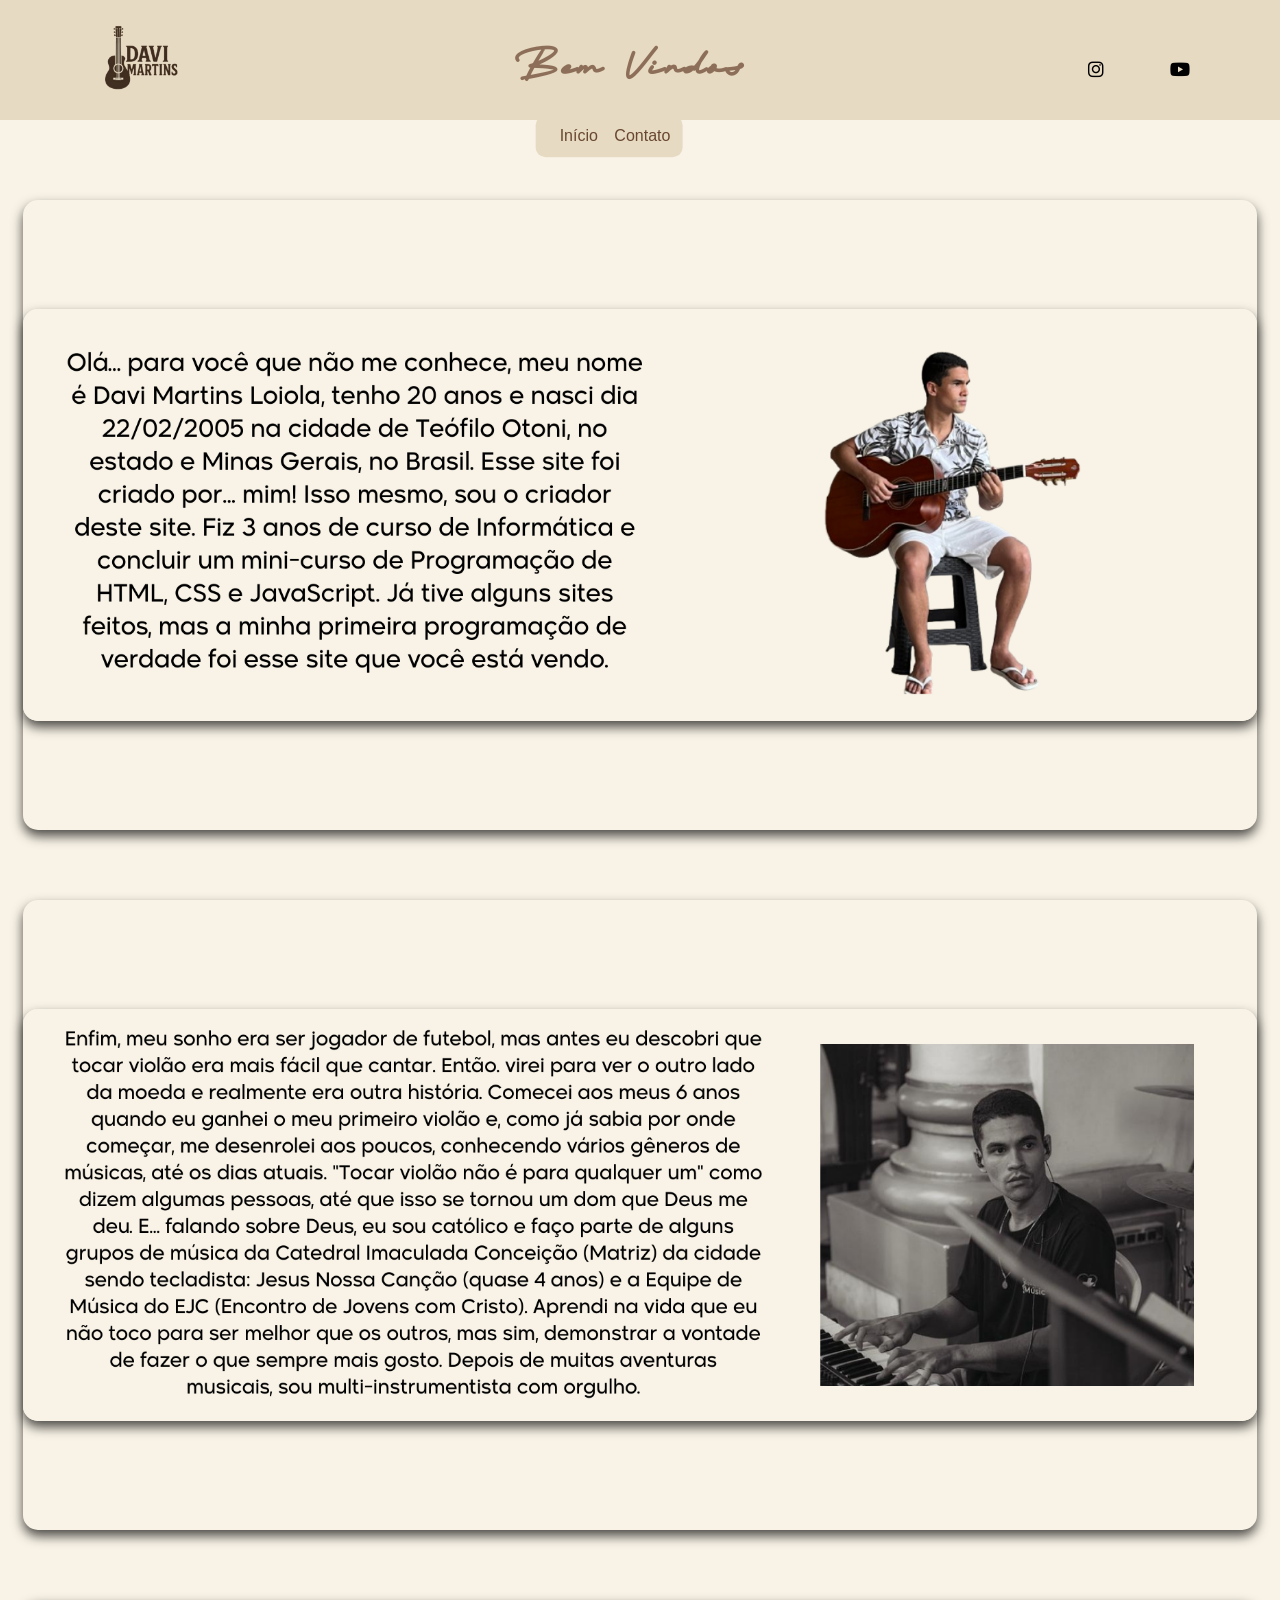
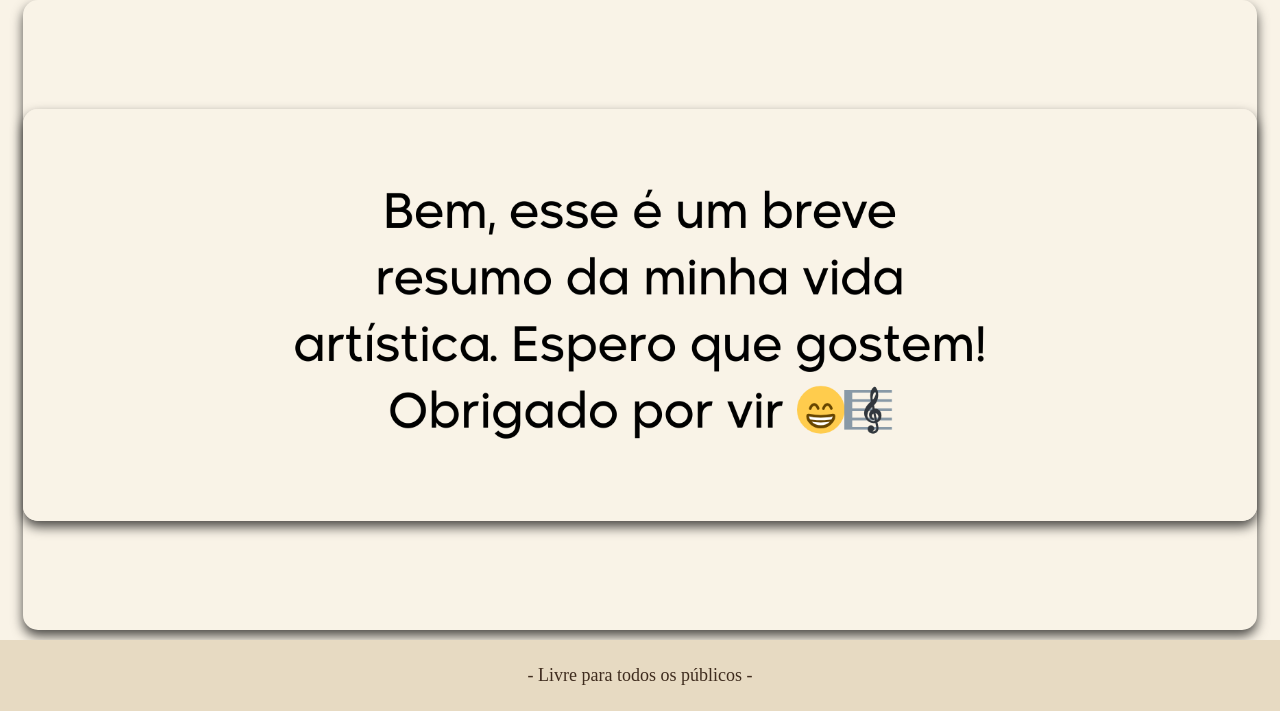
==== index.html @ 751cc679 "start commit" ====
<!DOCTYPE html>
<html lang="pt-BR">

<head>
    <meta charset="UTF-8">  
    <meta name="viewport" content="width=device-width, initial-scale=1.0">
    <title>Davi Martins</title>
    <link rel="icon" href="imagens_e_videos/android-icon-48x48.png">
    <link rel="stylesheet" href="https://cdnjs.cloudflare.com/ajax/libs/font-awesome/6.4.0/css/all.min.css">
    
    <link rel="stylesheet" href="css/reset.css">
    <link rel="stylesheet" href="css/index.css">

</head>

<body>

    <header class="cabecalho">

        <img src="imagens_e_videos/FOTO-PARA-PERFIL.png" alt="Logo_Davi_Martins" width="100" height="100">

        <div class="retangulo">
            <div class="text">
                <h1>Bem Vindos</h1>
            </div>
        </div>

        <ul class="icones">
            <a href="https://www.instagram.com/davimartinsloficial/">
                <li class="icone instagram">
                    <span class="descricao">Instagram</span>
                    <span><i class="fab fa-instagram"></i></span>
                </li>
            </a>

            <a href="https://www.youtube.com/channel/UCoDSaRUZoEFesN-adbucjEQ">
                <li class="icone youtube">
                    <span class="descricao">Youtube</span>
                    <span><i class="fab fa-youtube"></i></span>
                </li>
            </a>

        </ul>
    </header>

    <header class="cabecalho2">

        <nav class="navegacao">
            <a href="index.html">Início</a>
            <a href="http://wa.me/5533987163302?text=Olá, posso conversar com você?">Contato</a>
        </nav>

    </header>

    <main class="container">

        <ul class="imagens">

            <li class="imagem">

                <img src="imagens_e_videos/historia1.png" alt="Logo_Davi_Martins">

            </li>

            <li class="imagem">

                <img src="src/imagens_e_videos/historia2.png" alt="Logo_Davi_Martins">

            </li>

            <li class="imagem">

                <img src="src/imagens_e_videos/historia3.png" alt="Logo_Davi_Martins">

            </li>
            
        </ul>
    </main>

    <footer class="rodape">- Livre para todos os públicos -</footer>
    
</body>

</html>
---- css/index.css ----
@font-face {

    font-family: 'Blank Script';
    src: url('../fontes/Blank\ Script.woff') format('truetype');
}

@font-face {

    font-family: 'deco-majesty-demo.regular';
    src: url('../fontes/deco-majesty-demo.regular.woff') format('truetype');
}

.body {
    display: flex;
    flex-direction: column;
    min-height: 100vh;
    margin: 0;
}

.cabecalho {
    background-color: #e7dac2;
    display: flex;
    justify-content: space-between;
    padding: 10px;
    align-items: flex-end;
}

.cabecalho img {
    transform: translateX(80%);
}

.cabecalho .retangulo {
    align-items: center;
    justify-content: center;
    padding: 10px;
    margin-left: 50px;
    margin-bottom: 10px;
}

.cabecalho .retangulo .text {
    font-family: 'Blank Script';
    font-size: 22px;
    color: #8d6f59;
    letter-spacing: 3px;
    top: 100px;
}

.cabecalho .icones a {
    display: inline-flex;
    list-style: none;
    position: relative;
    transform: translateX(-50px);
    color: black;
}

.cabecalho .icones .icone {
    position: relative;
    border-radius: 50%;
    padding: 20px;
    margin: 15px;
    width: 50px;
    height: 50px;
    font-size: 18px;
    display: flex;
    justify-content: center;
    align-items: center;
    flex-direction: column;
    cursor: pointer;
    transition: all 0.2s cubic-bezier(0.68, -0.55, 0.265, 1.55);
    z-index: 99;
}

.cabecalho .icones .icone .descricao {
    position: absolute;
    top: 0;
    font-size: 14px;
    letter-spacing: 1px;
    color: #ffffff;
    padding: 5px 8px;
    border-radius: 5px;
    box-shadow: 0 10px 10px rgba(118, 199, 242, 0.1);
    opacity: 0;
    pointer-events: none;
    transition: all 0.4s cubic-bezier(0.68, -0.55, 0.265, 1.55);
}

.cabecalho .icones .icone:hover .descricao {
    top: -35px;
    opacity: 1;
    visibility: visible;
    pointer-events: auto;
    background: var(--color);
    color: white;
}

.cabecalho .icones .icone .descricao::before {
    position: absolute;
    content: "";
    height: 8px;
    width: 8px;
    background: #ffffff;
    bottom: -3px;
    left: 50%;
    transform: translate(-50%) rotate(45deg);
    transition: all 0.3s cubic-bezier(0.68, -0.55, 0.265, 1.55);
}

.cabecalho .icones .icone:hover {
    background: var(--color);
    color: white;
}

.cabecalho .icones .icone:hover .descricao::before {
    background: var(--color);
}

.cabecalho .icones .icone:hover span {
    text-shadow: 0px -1px 0px rgba(0, 0, 0, 0.1);
}

.instagram {
    --color: #e4405f;
}

.youtube {
    --color: #cd201f;
}

.cabecalho2 {
    font-family: Verdana, Tahoma, sans-serif;
    background-color: #e7dac2;
    position: absolute;
    padding: 12px;
    display: flex;
    justify-content: center;
    border-radius: 10px;
    margin: 10px auto;
    width: fit-content;
    transform: translate(365%, -35%);
}

.navegacao a {
    position: relative;
    color: #684730;
    text-decoration: none;
    margin-left: 12px;
}

.navegacao a::after {
    content: '';
    position: absolute;
    width: 100%;
    height: 3px;
    background: #f9f3e7;
    border-radius: 5px;
    left: 0;
    bottom: -6px;
    transform: scaleX(0);
    transition: transform 0.2s;
}

.navegacao a:hover::after {
    transform: scaleX(1);

}

.container {
    background-color: #f9f3e7;
    margin: 0 auto;
    overflow: hidden;
    padding: 10px;
    flex-grow: 1;
    display: flex;
    flex-direction: column;
}

.container .titulo {
    font-family: 'Blank Script';
    color: #3f2c1e;
    font-size: 60px;
    font-weight: 500;
    margin-bottom: 10px;
    margin-top: 50px;
    padding: 50px;
    letter-spacing: 5px;
    justify-self: center;
}

.container label {
    font-size: 20px;
    letter-spacing: 1px;
    font-weight: 500px;
    color: #3f2c1e;

}

.container select:focus,
.container input:focus,
.container select:focus-visible,
.container input:focus-visible {
    outline: none;
}

.container .imagens {
    display: flex;
    flex-wrap: wrap;
    gap: 20px;
    margin-top: 20px;
    justify-content: center;
    flex-grow: 1;
}

.container .imagens .imagem {
    max-width: 98%;
    width: 98%;
    border-radius: 15px;
    box-shadow: 0 6px 12px rgb(0, 0, 0, 0.7);
    margin: 0 auto;
    display: flex;
    align-items: center;
    justify-content: center;
    min-height: 70vh;
    margin-top: 50px;
    border-top: none;
    border-bottom: none;
}

.container .imagens .imagem img {
    width: 100%;
    max-width: 100%;
    height: auto;
    border-radius: 15px;
    box-shadow: 0 6px 12px rgb(0, 0, 0, 0.7);
    display: block;
}

.rodape {
    background-color: #e7dac2;
    display: flex;
    justify-content: center;
    align-items: center;
    color: #3f2c1e;
    padding: 25px;
    font-size: 18px;
    width: 100%;
    position: relative;
    z-index: 1;
}
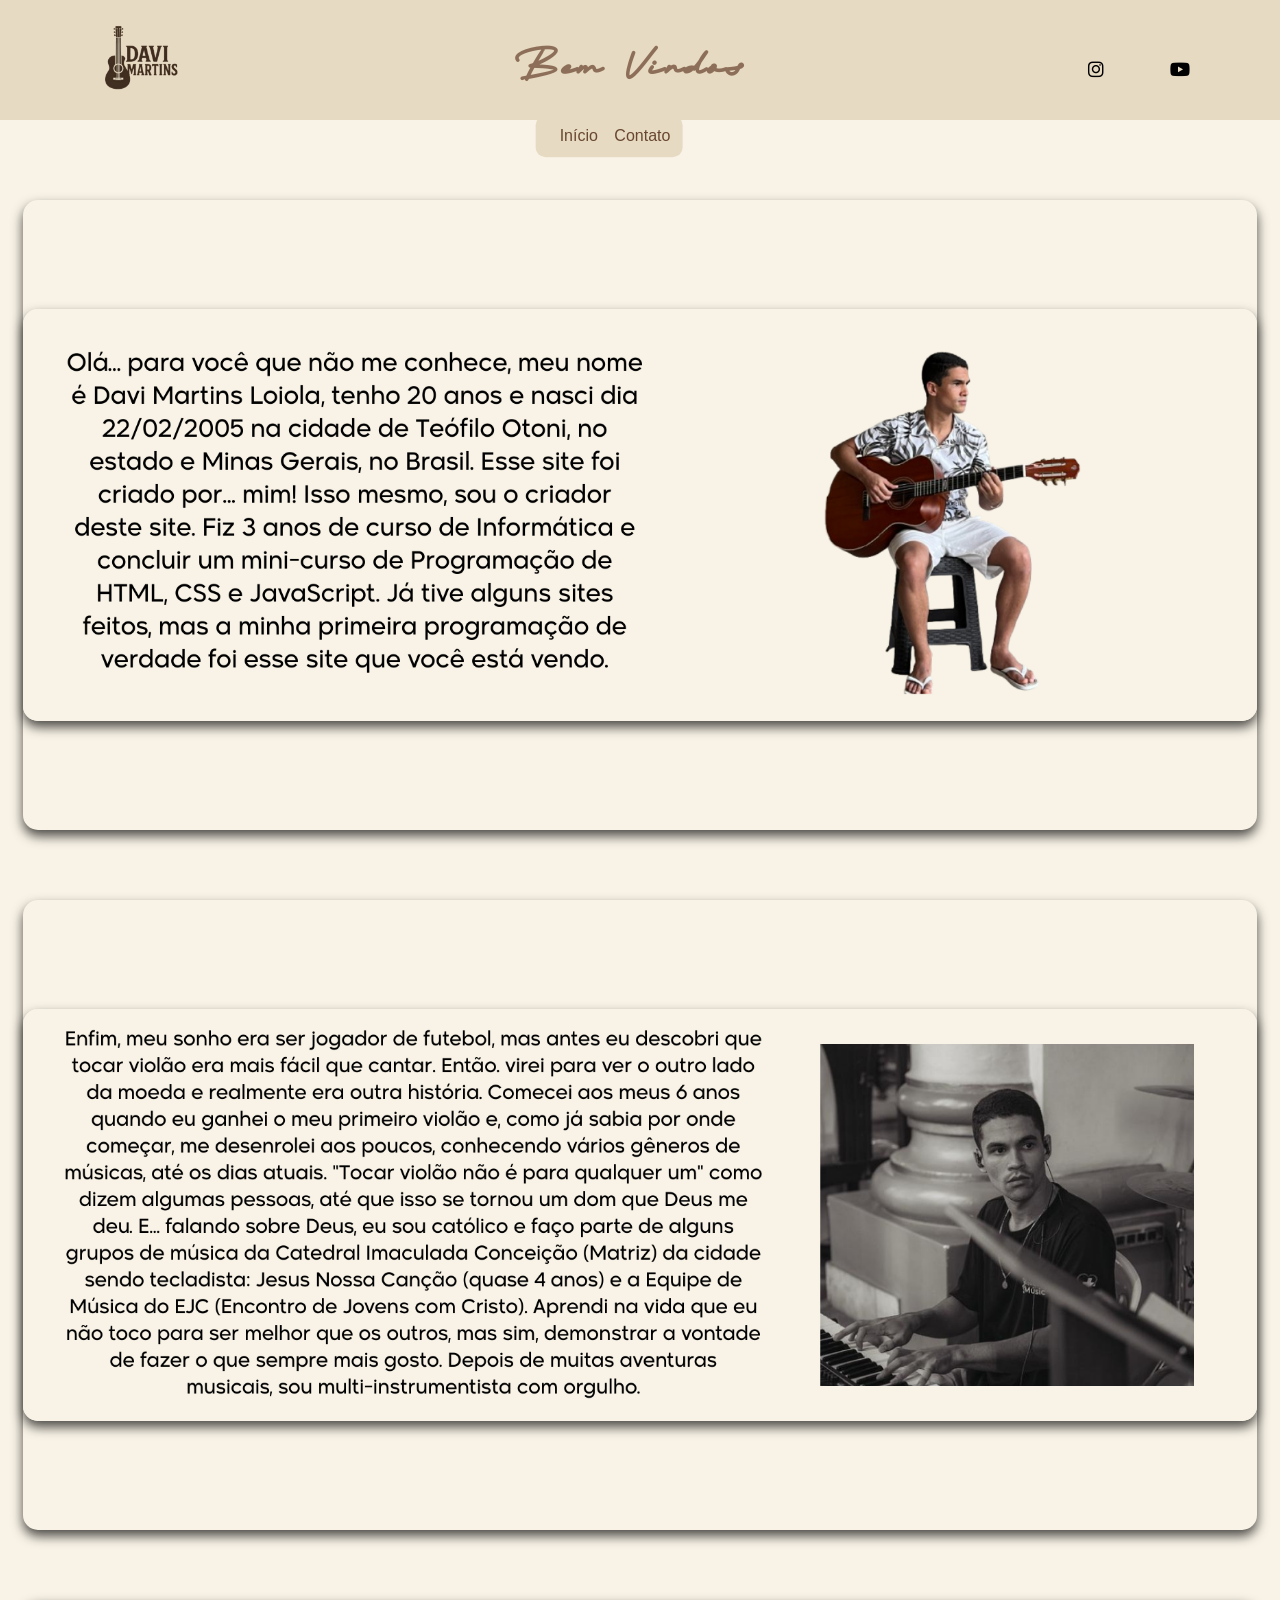
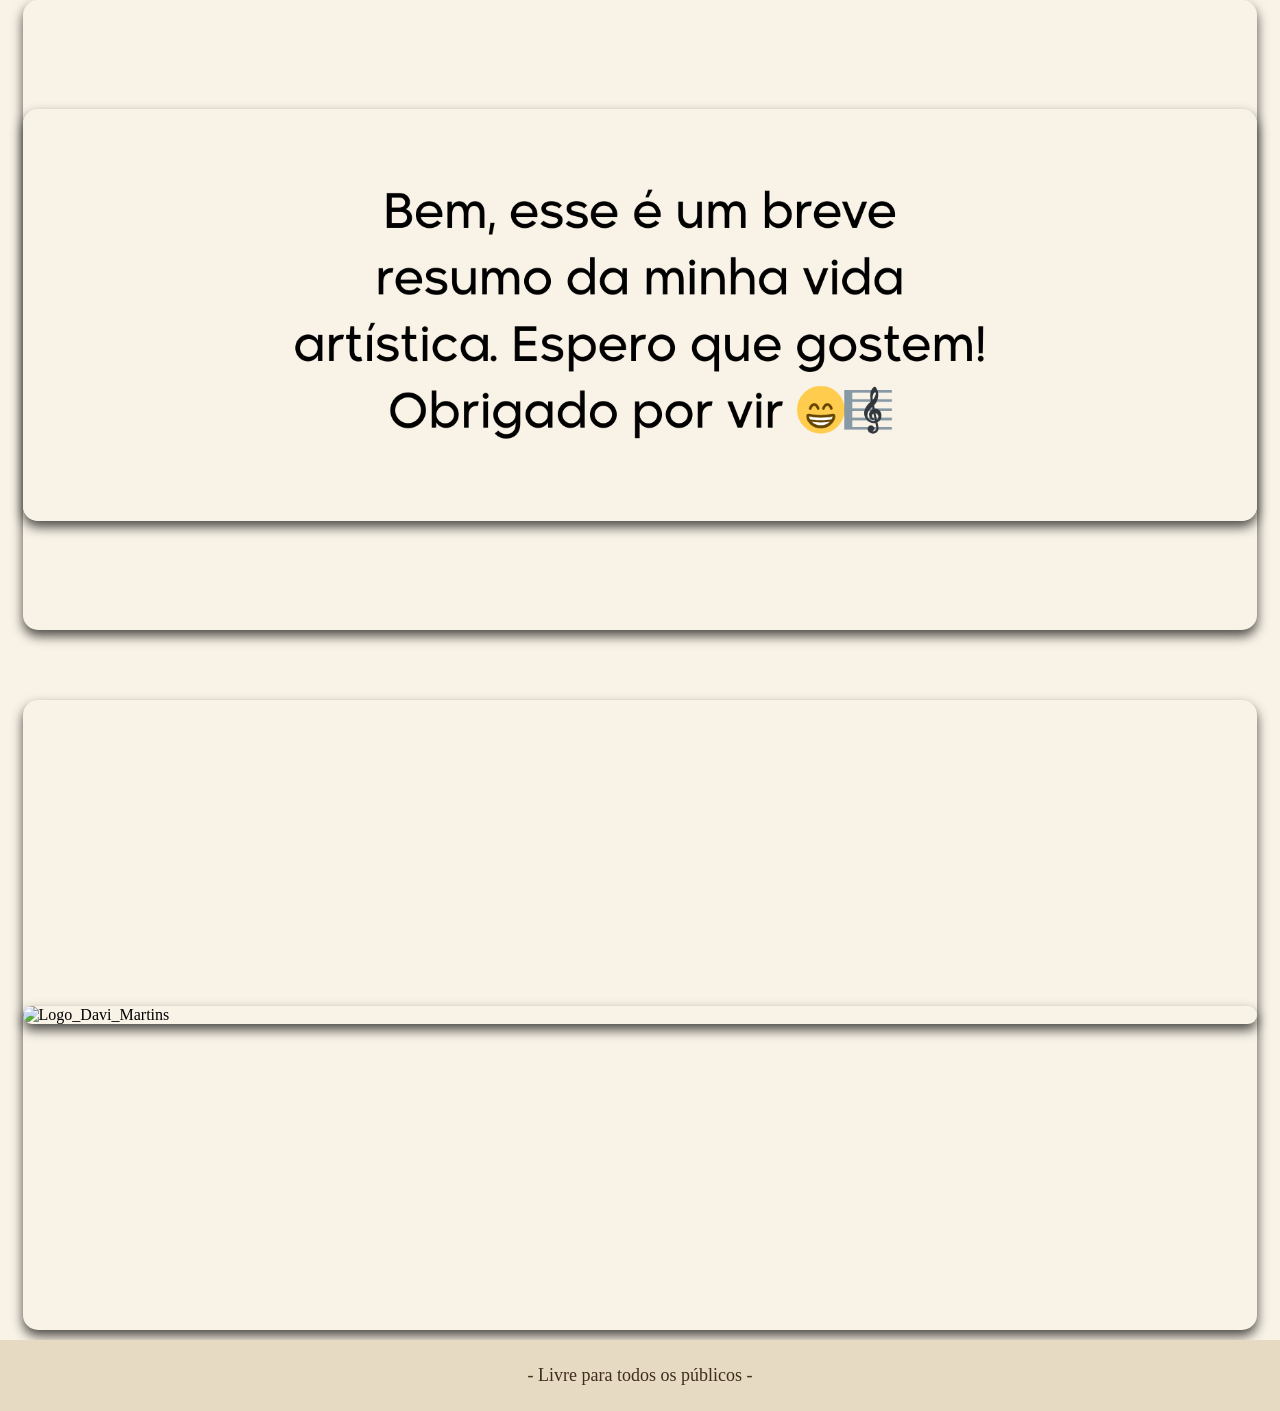
==== commit 7482b7c9: "start commit" ====
--- a/index.html
+++ b/index.html
@@ -64,13 +64,19 @@
 
             <li class="imagem">
 
-                <img src="src/imagens_e_videos/historia2.png" alt="Logo_Davi_Martins">
+                <img src="imagens_e_videos/historia2.png" alt="Logo_Davi_Martins">
 
             </li>
 
             <li class="imagem">
 
-                <img src="src/imagens_e_videos/historia3.png" alt="Logo_Davi_Martins">
+                <img src="imagens_e_videos/historia3.png" alt="Logo_Davi_Martins">
+
+            </li>
+
+            <li class="imagem">
+
+                <img src="imagens_e_videos/historia4.png" alt="Logo_Davi_Martins">
 
             </li>
             
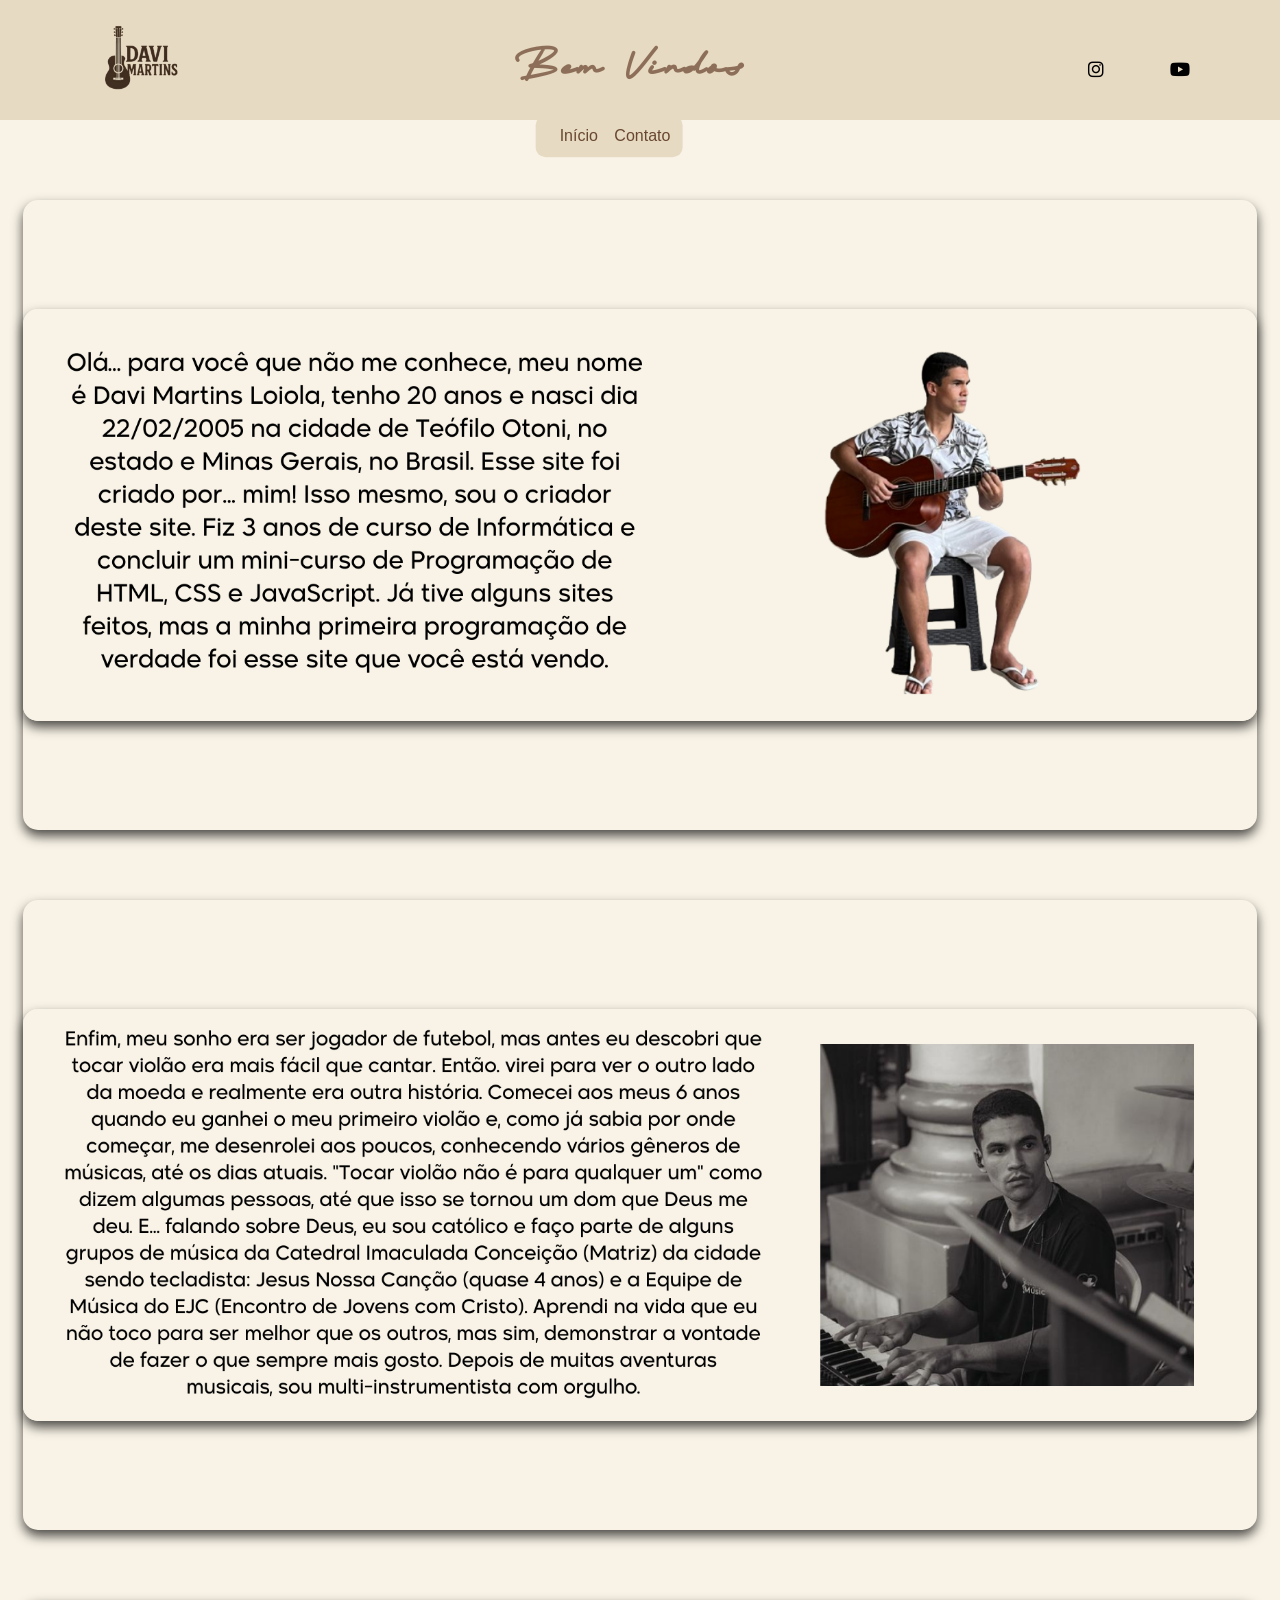
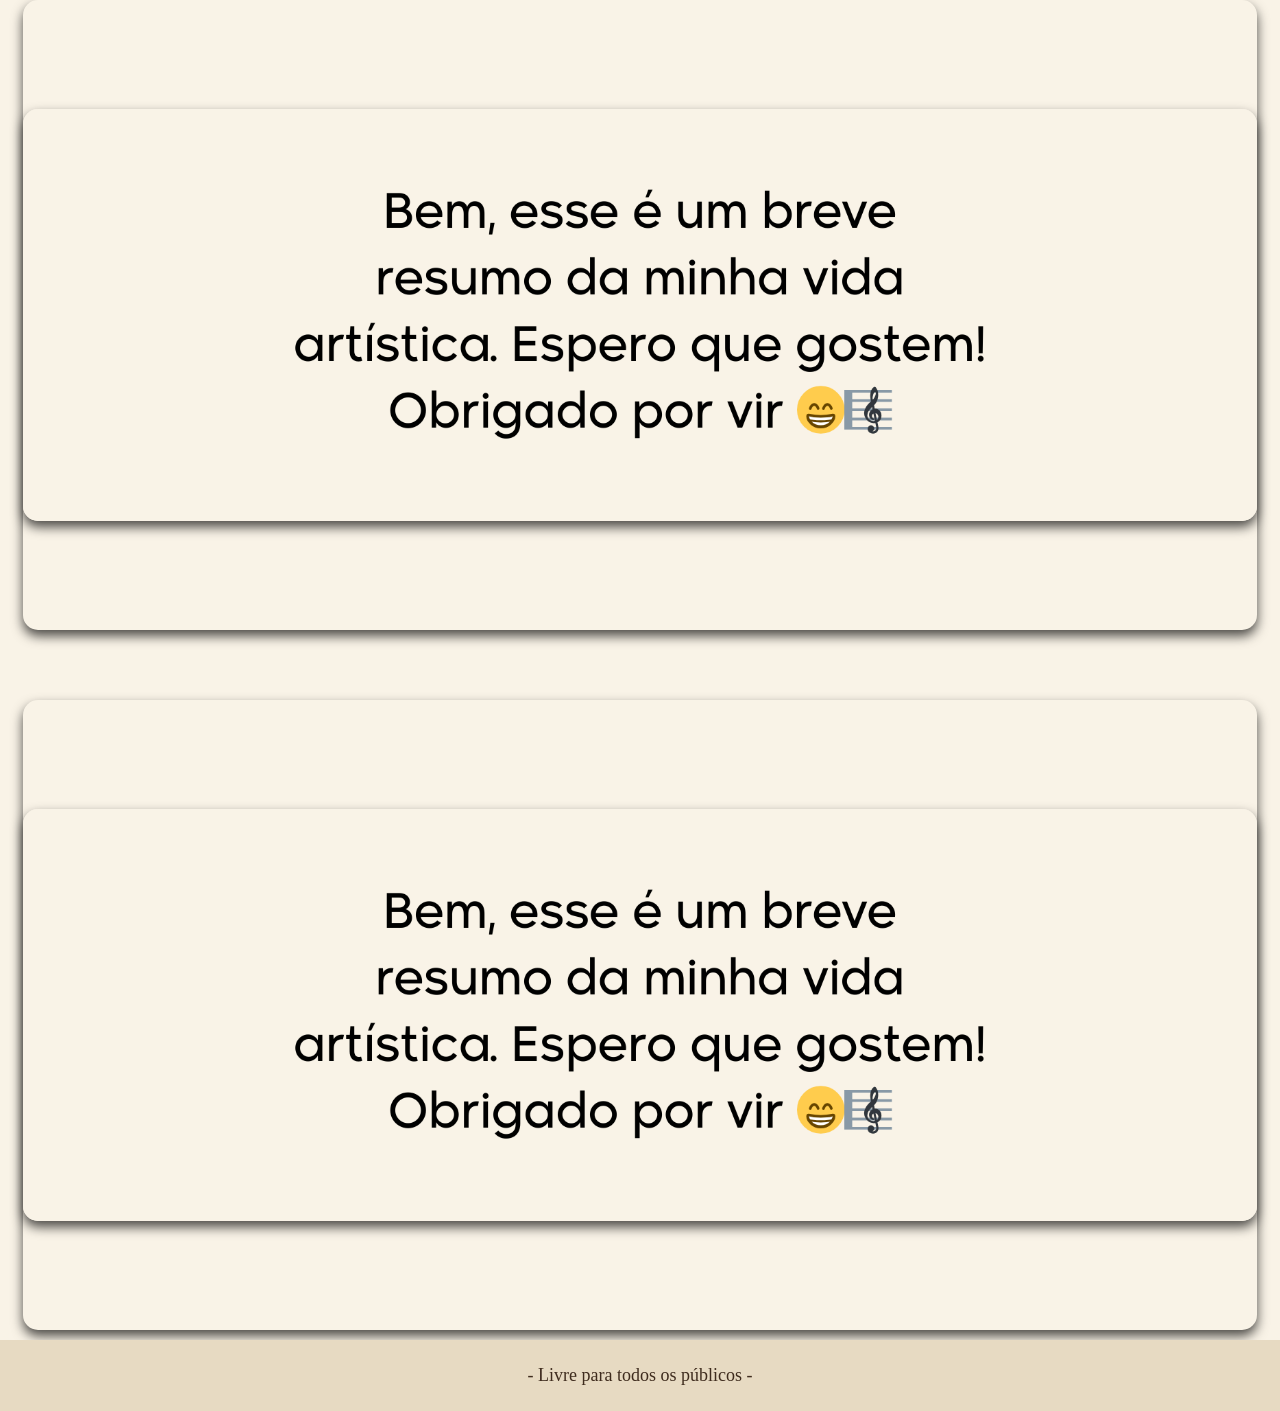
==== commit 901144ff: "start commit" ====
--- a/index.html
+++ b/index.html
@@ -58,25 +58,25 @@
 
             <li class="imagem">
 
-                <img src="imagens_e_videos/historia1.png" alt="Logo_Davi_Martins">
+                <img src="imagens_e_videos/historia1.png" alt="Imagem_Davi_Martins">
 
             </li>
 
             <li class="imagem">
 
-                <img src="imagens_e_videos/historia2.png" alt="Logo_Davi_Martins">
+                <img src="imagens_e_videos/historia2.png" alt="Imagem_Davi_Martins">
 
             </li>
 
             <li class="imagem">
 
-                <img src="imagens_e_videos/historia3.png" alt="Logo_Davi_Martins">
+                <img src="imagens_e_videos/historia3.png" alt="Imagem_Davi_Martins">
 
             </li>
 
             <li class="imagem">
 
-                <img src="imagens_e_videos/historia4.png" alt="Logo_Davi_Martins">
+                <img src="imagens_e_videos/historia4.png" alt="Imagem_Davi_Martins">
 
             </li>
             
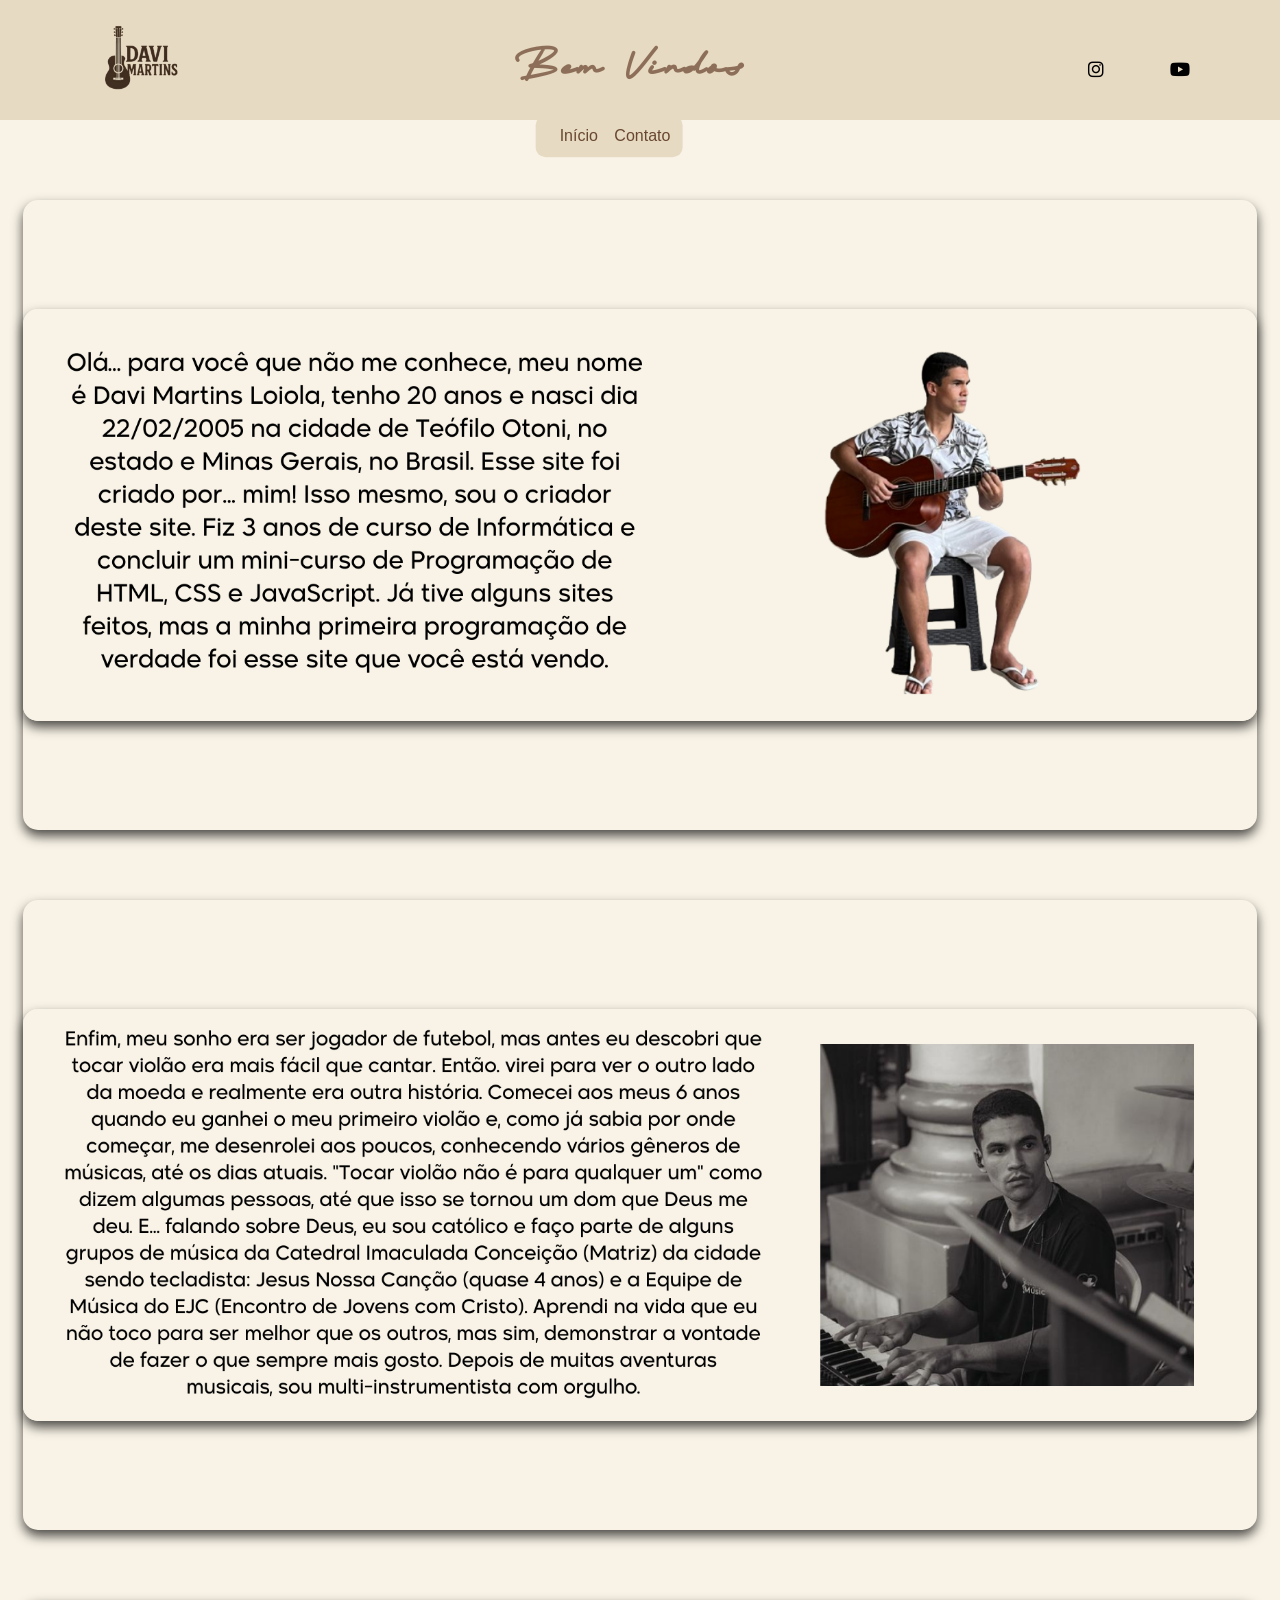
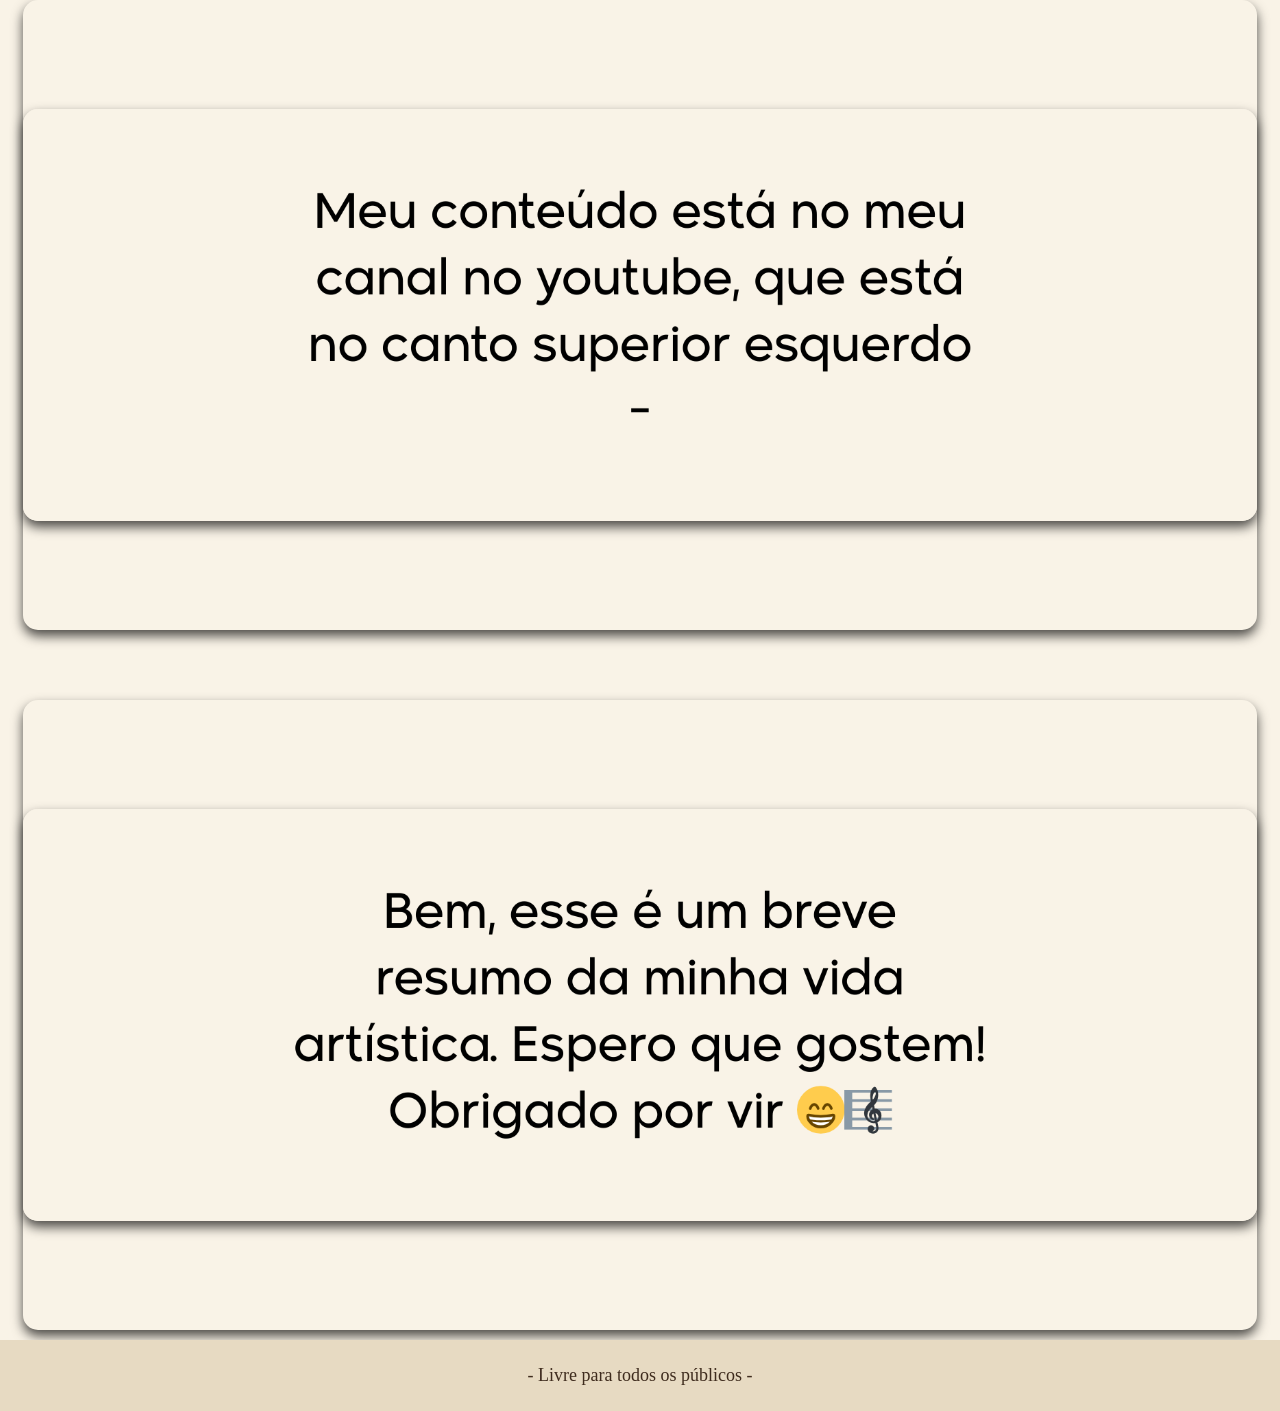
==== commit 7fd4e053: "start commit" ====
--- a/index.html
+++ b/index.html
@@ -10,6 +10,7 @@
     
     <link rel="stylesheet" href="css/reset.css">
     <link rel="stylesheet" href="css/index.css">
+    <link rel="stylesheet" href="css/responsivo.css">
 
 </head>
 
--- a/css/responsivo.css
+++ b/css/responsivo.css
@@ -0,0 +1,15 @@
+@media(max-width: 1024px) {
+
+    .cabecalho img {
+        transform: translateX(25%);
+    }
+
+    .cabecalho .retangulo .text {
+        display: none !important;
+    }
+
+    .cabecalho .icones .icone {
+        transform: translateX(100%);
+    }
+
+}
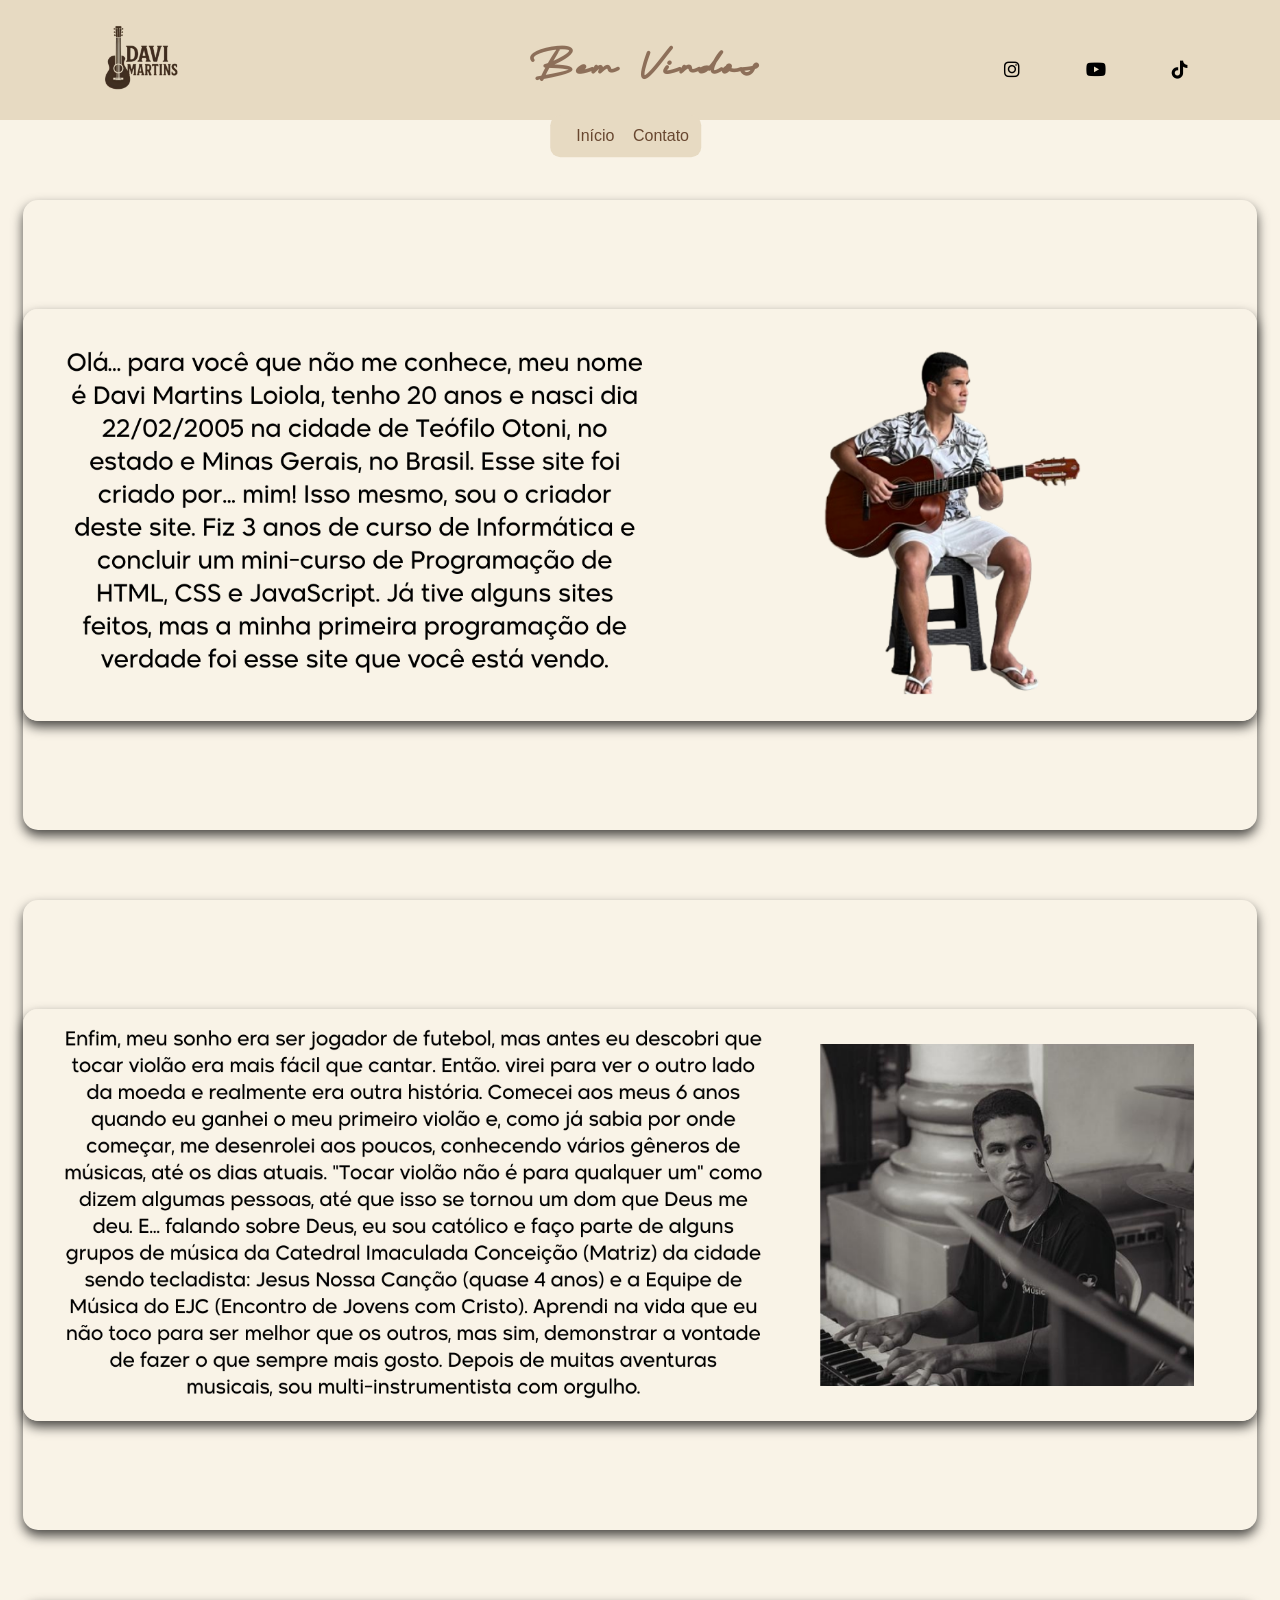
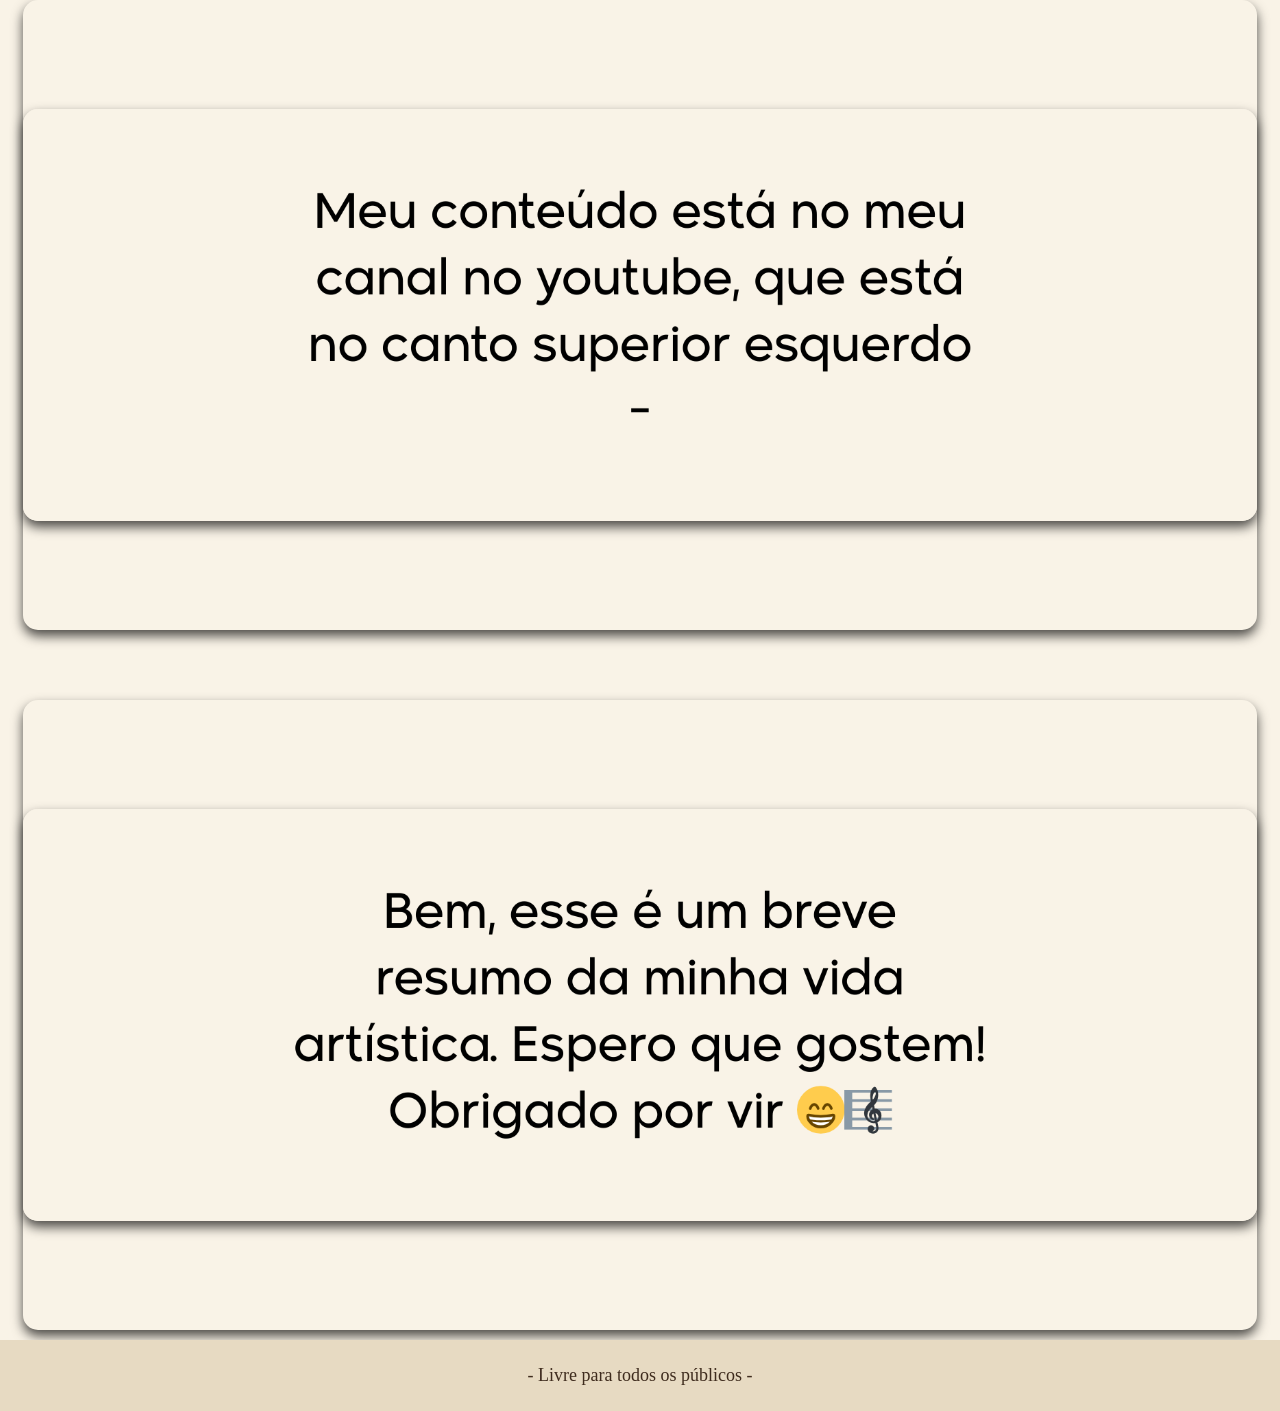
==== commit 07849a2e: "start commit" ====
--- a/index.html
+++ b/index.html
@@ -38,6 +38,13 @@
                 <li class="icone youtube">
                     <span class="descricao">Youtube</span>
                     <span><i class="fab fa-youtube"></i></span>
+                </li>
+            </a>
+
+            <a href="https://www.tiktok.com/@davimartinsloficial?_r=1&_t=ZS-93d10RXu9lV">
+                <li class="icone tiktok">
+                    <span class="descricao">TikTok</span>
+                    <span><i class="fab fa-tiktok"></i></span>
                 </li>
             </a>
 
--- a/css/index.css
+++ b/css/index.css
@@ -33,7 +33,7 @@
     align-items: center;
     justify-content: center;
     padding: 10px;
-    margin-left: 50px;
+    margin-left: 165px;
     margin-bottom: 10px;
 }
 
@@ -126,6 +126,10 @@
     --color: #cd201f;
 }
 
+.tiktok {
+  --color: #010101;
+}
+
 .cabecalho2 {
     font-family: Verdana, Tahoma, sans-serif;
     background-color: #e7dac2;
@@ -143,7 +147,7 @@
     position: relative;
     color: #684730;
     text-decoration: none;
-    margin-left: 12px;
+    margin-left: 14px;
 }
 
 .navegacao a::after {
--- a/css/responsivo.css
+++ b/css/responsivo.css
@@ -1,15 +1,79 @@
-@media(max-width: 1024px) {
+@media (max-width: 768px) {
+
+    .cabecalho {
+        flex-direction: column;
+        align-items: center;
+        justify-content: center;
+        padding: 30px 15px;
+    }
 
     .cabecalho img {
-        transform: translateX(25%);
+        transform: none;
+        width: 120px;
+        height: auto;
+        margin-bottom: 15px;
+    }
+
+    .cabecalho .retangulo {
+        margin: 0;
     }
 
     .cabecalho .retangulo .text {
-        display: none !important;
+        font-size: 20px;
+        text-align: center;
+        margin-top: -20px;
+    }
+
+    .cabecalho .icones {
+        display: flex;
+        justify-content: center;
+        gap: 20px;
+        margin-top: 15px;
+        padding: 0;
+    }
+
+    .cabecalho .icones a {
+        transform: none;
     }
 
     .cabecalho .icones .icone {
-        transform: translateX(100%);
+        width: 45px;
+        height: 45px;
+        padding: 0;
+        margin: 0;
+        font-size: 20px;
     }
 
-}+    .cabecalho .icones .icone .descricao {
+        display: none;
+    }
+
+    .cabecalho2 {
+        position: static;
+        transform: none;
+        margin: 20px auto 0;
+        width: auto;
+        padding: 10px 20px;
+    }
+
+    .navegacao {
+        display: flex;
+        gap: 20px;
+    }
+
+    .navegacao a {
+        margin: 0;
+        font-size: 16px;
+    }
+
+    .container .imagens .imagem {
+        min-height: auto;
+        margin-top: 20px;
+    }
+
+    .rodape {
+        font-size: 14px;
+        padding: 15px;
+        text-align: center;
+    }
+}
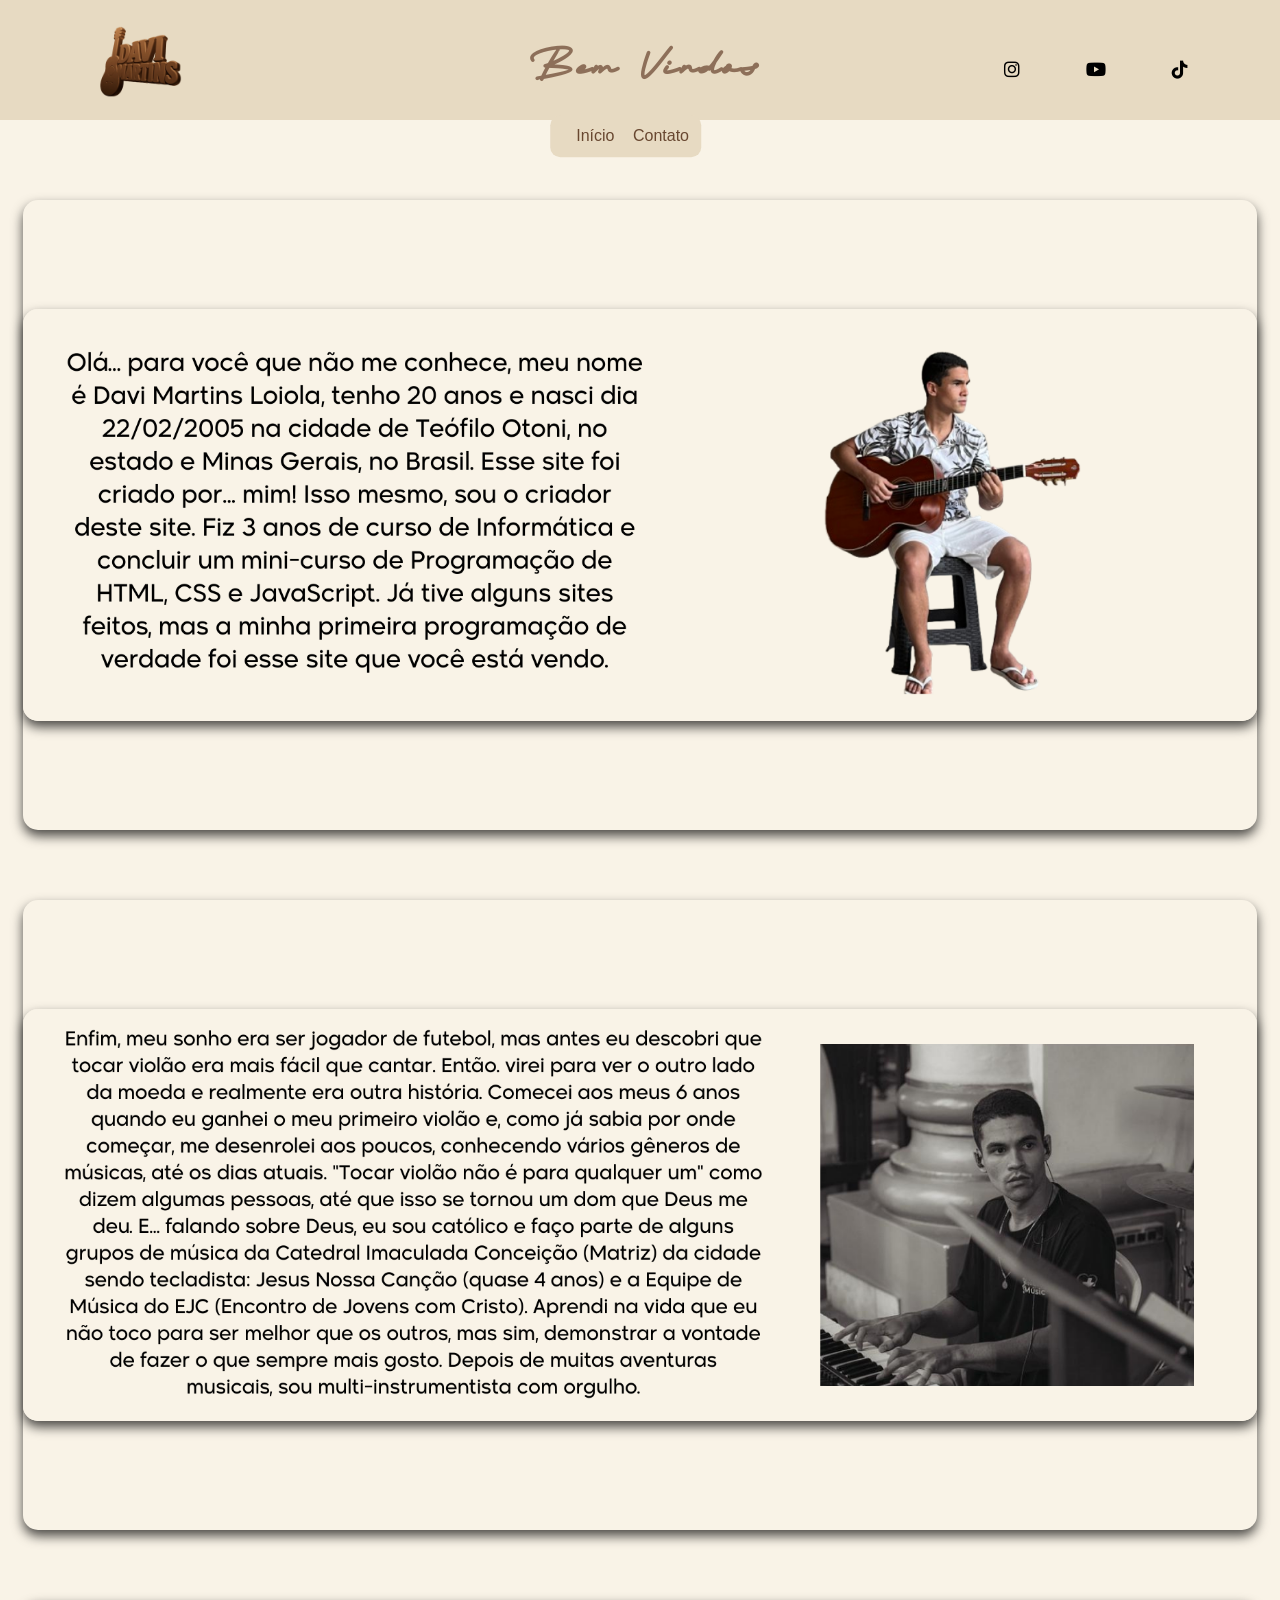
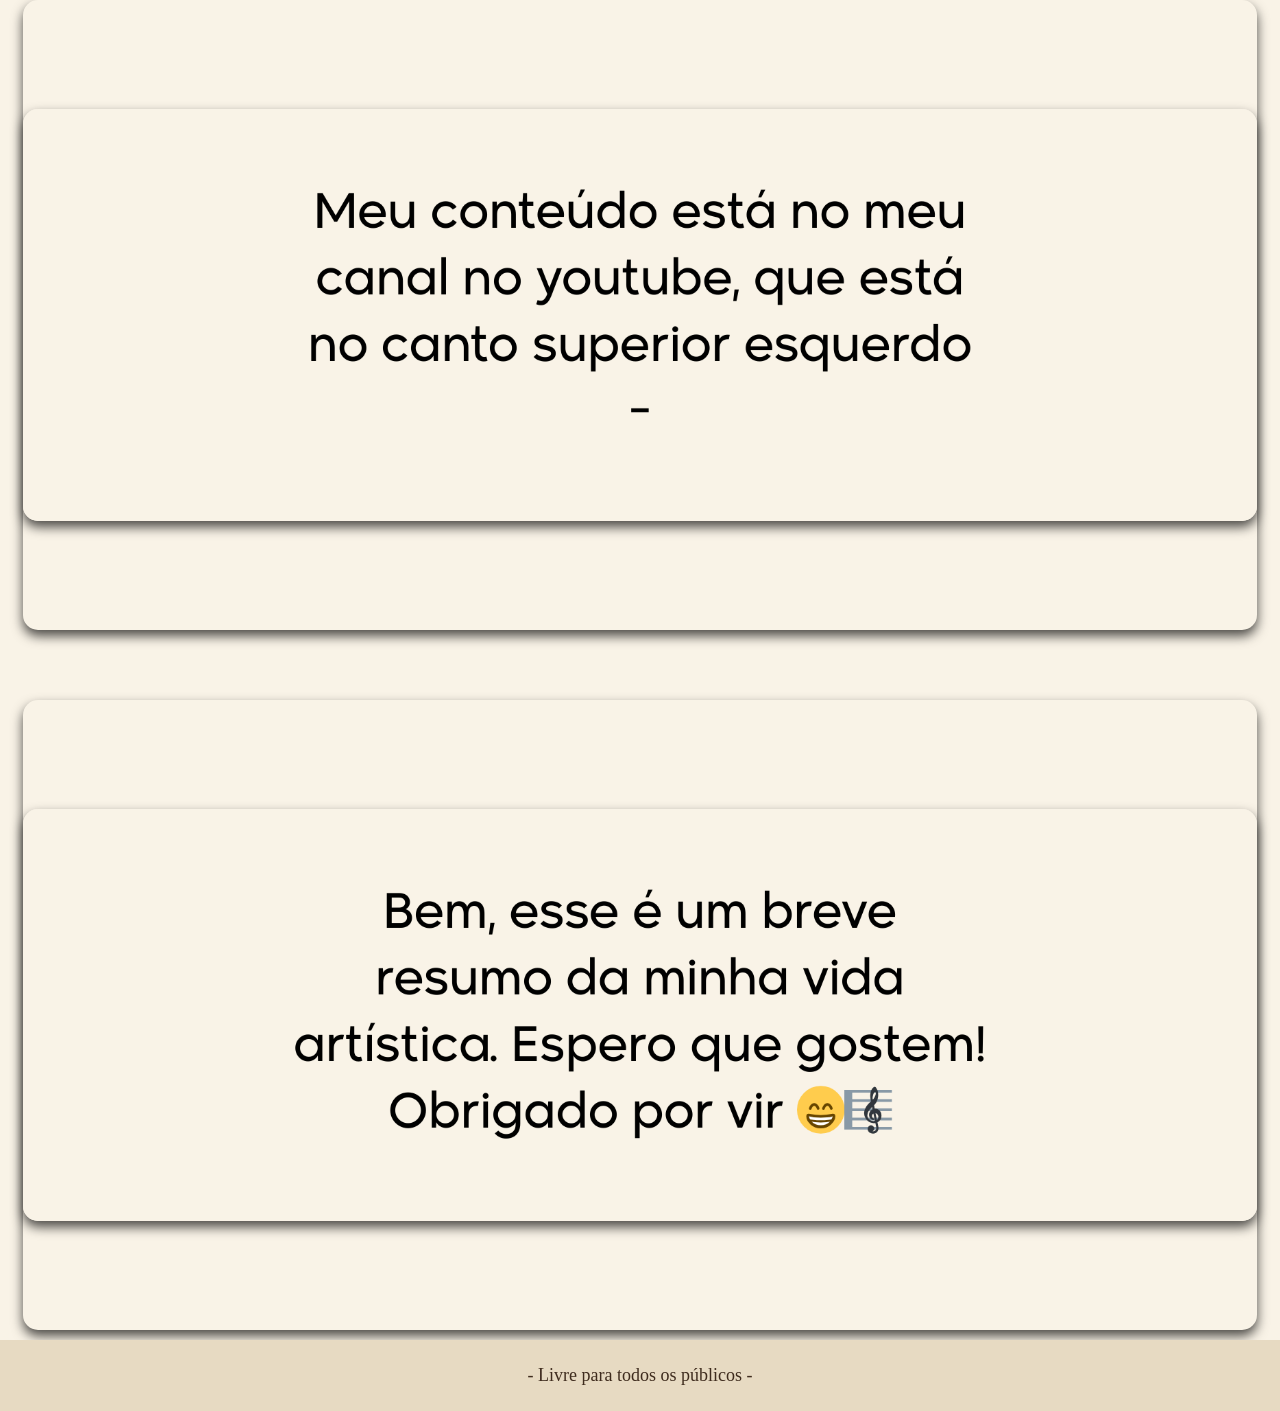
==== commit fb831897: "seguirei, eu irei aonde for o senhor" ====
--- a/index.html
+++ b/index.html
@@ -18,7 +18,7 @@
 
     <header class="cabecalho">
 
-        <img src="imagens_e_videos/FOTO-PARA-PERFIL.png" alt="Logo_Davi_Martins" width="100" height="100">
+        <img src="imagens_e_videos/LOGO 3D (SEM FUNDO).png" alt="Logo_Davi_Martins" width="100" height="100">
 
         <div class="retangulo">
             <div class="text">
@@ -27,7 +27,7 @@
         </div>
 
         <ul class="icones">
-            <a href="https://www.instagram.com/davimartinsloficial/">
+            <a href="https://www.instagram.com/davi_martinsloficial/">
                 <li class="icone instagram">
                     <span class="descricao">Instagram</span>
                     <span><i class="fab fa-instagram"></i></span>
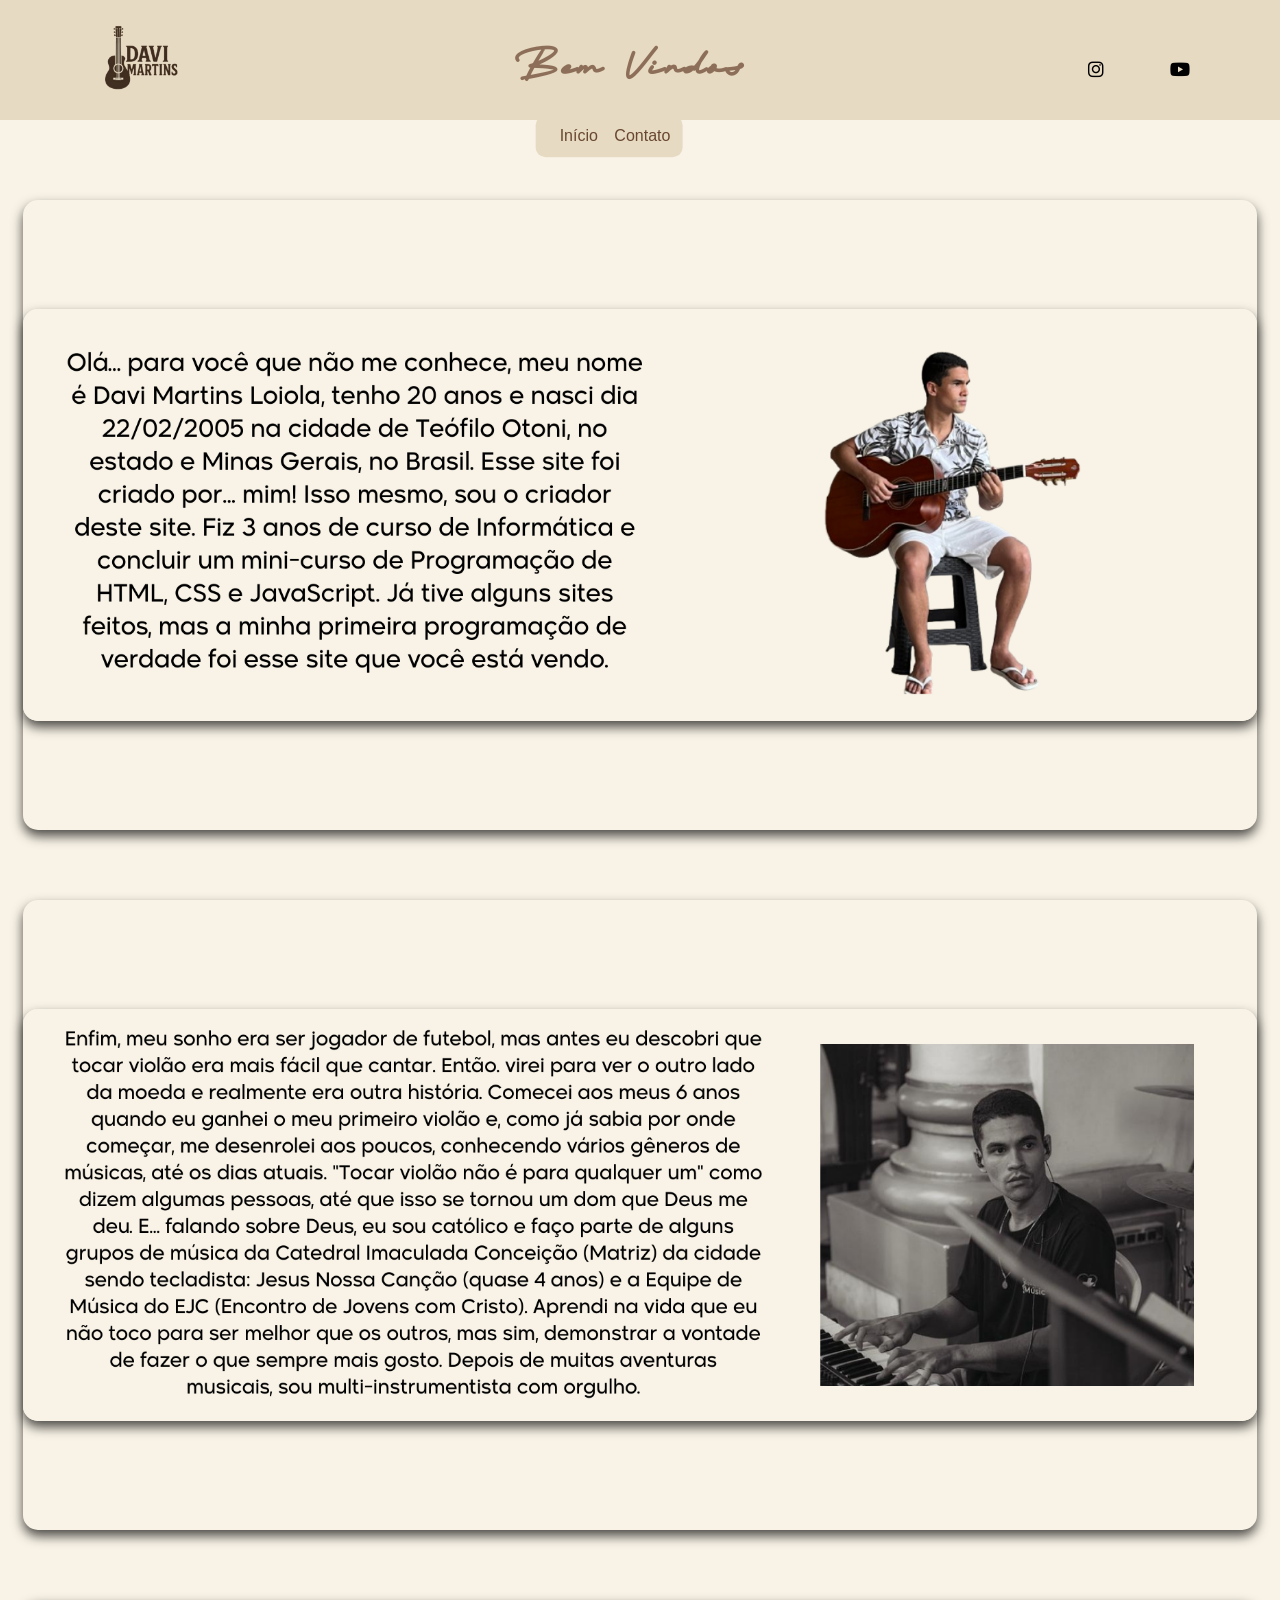
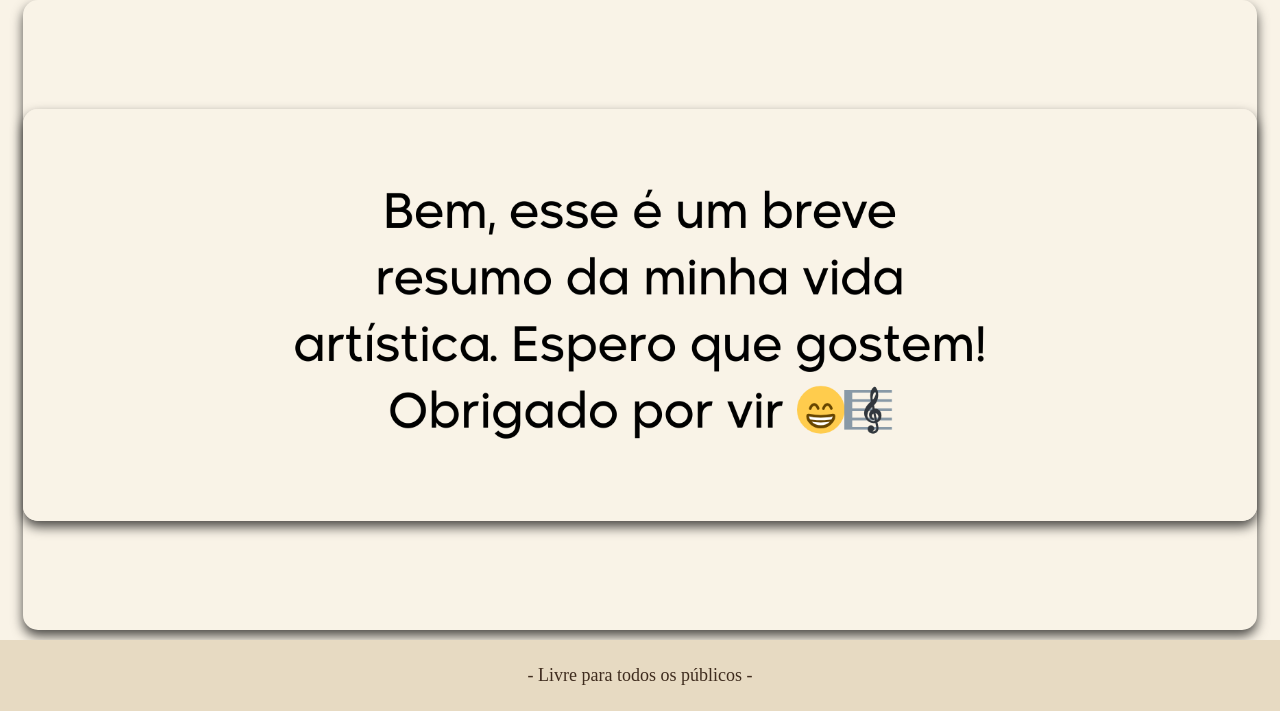
==== commit a5e2c4c3: "start commit" ====
--- a/index.html
+++ b/index.html
@@ -5,12 +5,11 @@
     <meta charset="UTF-8">  
     <meta name="viewport" content="width=device-width, initial-scale=1.0">
     <title>Davi Martins</title>
-    <link rel="icon" href="imagens_e_videos/android-icon-48x48.png">
-    <link rel="stylesheet" href="https://cdnjs.cloudflare.com/ajax/libs/font-awesome/6.4.0/css/all.min.css">
+    <link rel="icon" href="src/imagens_e_videos/android-icon-48x48.png">
+    <link rel="stylesheet" href="https://cdnjs.cloudflare.com/ajax/libs/font-awesome/6.5.0/css/all.min.css">
     
-    <link rel="stylesheet" href="css/reset.css">
-    <link rel="stylesheet" href="css/index.css">
-    <link rel="stylesheet" href="css/responsivo.css">
+    <link rel="stylesheet" href="src/css/reset.css">
+    <link rel="stylesheet" href="src/css/index.css">
 
 </head>
 
@@ -18,7 +17,7 @@
 
     <header class="cabecalho">
 
-        <img src="imagens_e_videos/LOGO 3D (SEM FUNDO).png" alt="Logo_Davi_Martins" width="100" height="100">
+        <img src="src/imagens_e_videos/FOTO-PARA-PERFIL.png" alt="Logo_Davi_Martins" width="100" height="100">
 
         <div class="retangulo">
             <div class="text">
@@ -27,7 +26,7 @@
         </div>
 
         <ul class="icones">
-            <a href="https://www.instagram.com/davi_martinsloficial/">
+            <a href="https://www.instagram.com/_daavimartins_/">
                 <li class="icone instagram">
                     <span class="descricao">Instagram</span>
                     <span><i class="fab fa-instagram"></i></span>
@@ -38,13 +37,6 @@
                 <li class="icone youtube">
                     <span class="descricao">Youtube</span>
                     <span><i class="fab fa-youtube"></i></span>
-                </li>
-            </a>
-
-            <a href="https://www.tiktok.com/@davimartinsloficial?_r=1&_t=ZS-93d10RXu9lV">
-                <li class="icone tiktok">
-                    <span class="descricao">TikTok</span>
-                    <span><i class="fab fa-tiktok"></i></span>
                 </li>
             </a>
 
@@ -66,25 +58,19 @@
 
             <li class="imagem">
 
-                <img src="imagens_e_videos/historia1.png" alt="Imagem_Davi_Martins">
+                <img src="src/imagens_e_videos/historia1.png" alt="Logo_Davi_Martins">
 
             </li>
 
             <li class="imagem">
 
-                <img src="imagens_e_videos/historia2.png" alt="Imagem_Davi_Martins">
+                <img src="src/imagens_e_videos/historia2.png" alt="Logo_Davi_Martins">
 
             </li>
 
             <li class="imagem">
 
-                <img src="imagens_e_videos/historia3.png" alt="Imagem_Davi_Martins">
-
-            </li>
-
-            <li class="imagem">
-
-                <img src="imagens_e_videos/historia4.png" alt="Imagem_Davi_Martins">
+                <img src="src/imagens_e_videos/historia3.png" alt="Logo_Davi_Martins">
 
             </li>
             
--- a/src/css/index.css
+++ b/src/css/index.css
@@ -0,0 +1,248 @@
+@font-face {
+
+    font-family: 'Blank Script';
+    src: url('../fontes/Blank\ Script.woff') format('truetype');
+}
+
+@font-face {
+
+    font-family: 'deco-majesty-demo.regular';
+    src: url('../fontes/deco-majesty-demo.regular.woff') format('truetype');
+}
+
+.body {
+    display: flex;
+    flex-direction: column;
+    min-height: 100vh;
+    margin: 0;
+}
+
+.cabecalho {
+    background-color: #e7dac2;
+    display: flex;
+    justify-content: space-between;
+    padding: 10px;
+    align-items: flex-end;
+}
+
+.cabecalho img {
+    transform: translateX(80%);
+}
+
+.cabecalho .retangulo {
+    align-items: center;
+    justify-content: center;
+    padding: 10px;
+    margin-left: 50px;
+    margin-bottom: 10px;
+}
+
+.cabecalho .retangulo .text {
+    font-family: 'Blank Script';
+    font-size: 22px;
+    color: #8d6f59;
+    letter-spacing: 3px;
+    top: 100px;
+}
+
+.cabecalho .icones a {
+    display: inline-flex;
+    list-style: none;
+    position: relative;
+    transform: translateX(-50px);
+    color: black;
+}
+
+.cabecalho .icones .icone {
+    position: relative;
+    border-radius: 50%;
+    padding: 20px;
+    margin: 15px;
+    width: 50px;
+    height: 50px;
+    font-size: 18px;
+    display: flex;
+    justify-content: center;
+    align-items: center;
+    flex-direction: column;
+    cursor: pointer;
+    transition: all 0.2s cubic-bezier(0.68, -0.55, 0.265, 1.55);
+    z-index: 99;
+}
+
+.cabecalho .icones .icone .descricao {
+    position: absolute;
+    top: 0;
+    font-size: 14px;
+    letter-spacing: 1px;
+    color: #ffffff;
+    padding: 5px 8px;
+    border-radius: 5px;
+    box-shadow: 0 10px 10px rgba(118, 199, 242, 0.1);
+    opacity: 0;
+    pointer-events: none;
+    transition: all 0.4s cubic-bezier(0.68, -0.55, 0.265, 1.55);
+}
+
+.cabecalho .icones .icone:hover .descricao {
+    top: -35px;
+    opacity: 1;
+    visibility: visible;
+    pointer-events: auto;
+    background: var(--color);
+    color: white;
+}
+
+.cabecalho .icones .icone .descricao::before {
+    position: absolute;
+    content: "";
+    height: 8px;
+    width: 8px;
+    background: #ffffff;
+    bottom: -3px;
+    left: 50%;
+    transform: translate(-50%) rotate(45deg);
+    transition: all 0.3s cubic-bezier(0.68, -0.55, 0.265, 1.55);
+}
+
+.cabecalho .icones .icone:hover {
+    background: var(--color);
+    color: white;
+}
+
+.cabecalho .icones .icone:hover .descricao::before {
+    background: var(--color);
+}
+
+.cabecalho .icones .icone:hover span {
+    text-shadow: 0px -1px 0px rgba(0, 0, 0, 0.1);
+}
+
+.instagram {
+    --color: #e4405f;
+}
+
+.youtube {
+    --color: #cd201f;
+}
+
+.cabecalho2 {
+    font-family: Verdana, Tahoma, sans-serif;
+    background-color: #e7dac2;
+    position: absolute;
+    padding: 12px;
+    display: flex;
+    justify-content: center;
+    border-radius: 10px;
+    margin: 10px auto;
+    width: fit-content;
+    transform: translate(365%, -35%);
+}
+
+.navegacao a {
+    position: relative;
+    color: #684730;
+    text-decoration: none;
+    margin-left: 12px;
+}
+
+.navegacao a::after {
+    content: '';
+    position: absolute;
+    width: 100%;
+    height: 3px;
+    background: #f9f3e7;
+    border-radius: 5px;
+    left: 0;
+    bottom: -6px;
+    transform: scaleX(0);
+    transition: transform 0.2s;
+}
+
+.navegacao a:hover::after {
+    transform: scaleX(1);
+
+}
+
+.container {
+    background-color: #f9f3e7;
+    margin: 0 auto;
+    overflow: hidden;
+    padding: 10px;
+    flex-grow: 1;
+    display: flex;
+    flex-direction: column;
+}
+
+.container .titulo {
+    font-family: 'Blank Script';
+    color: #3f2c1e;
+    font-size: 60px;
+    font-weight: 500;
+    margin-bottom: 10px;
+    margin-top: 50px;
+    padding: 50px;
+    letter-spacing: 5px;
+    justify-self: center;
+}
+
+.container label {
+    font-size: 20px;
+    letter-spacing: 1px;
+    font-weight: 500px;
+    color: #3f2c1e;
+
+}
+
+.container select:focus,
+.container input:focus,
+.container select:focus-visible,
+.container input:focus-visible {
+    outline: none;
+}
+
+.container .imagens {
+    display: flex;
+    flex-wrap: wrap;
+    gap: 20px;
+    margin-top: 20px;
+    justify-content: center;
+    flex-grow: 1;
+}
+
+.container .imagens .imagem {
+    max-width: 98%;
+    width: 98%;
+    border-radius: 15px;
+    box-shadow: 0 6px 12px rgb(0, 0, 0, 0.7);
+    margin: 0 auto;
+    display: flex;
+    align-items: center;
+    justify-content: center;
+    min-height: 70vh;
+    margin-top: 50px;
+    border-top: none;
+    border-bottom: none;
+}
+
+.container .imagens .imagem img {
+    width: 100%;
+    max-width: 100%;
+    height: auto;
+    border-radius: 15px;
+    box-shadow: 0 6px 12px rgb(0, 0, 0, 0.7);
+    display: block;
+}
+
+.rodape {
+    background-color: #e7dac2;
+    display: flex;
+    justify-content: center;
+    align-items: center;
+    color: #3f2c1e;
+    padding: 25px;
+    font-size: 18px;
+    width: 100%;
+    position: relative;
+    z-index: 1;
+}
